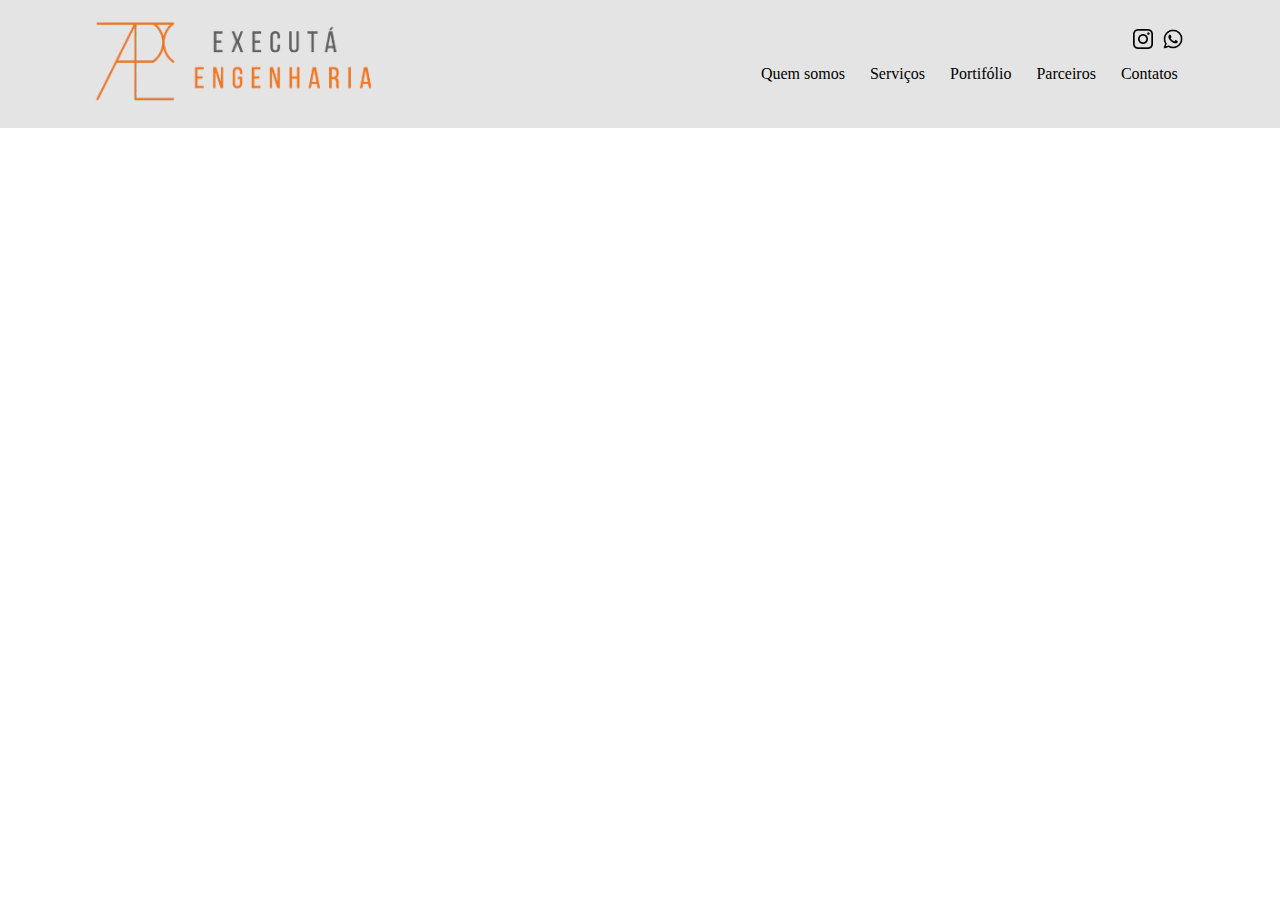
==== index.html @ 0437a00d "initial" ====
<html>

<head>
    <title>Executa engenharia</title>

    <link rel="stylesheet" href="./basiccss.css">
</head>

<body>

<header class="header">
    <div class="container">
        <nav class="navbar header">
            <div class="inside-container">
                <a class="logo">
                    <img class="logo-img" src="./assets/Logo.png">
                </a>
                <div class="etc-header">
                    <div class="links extra-links">
                        <div class="extra-links">
                            <a href="https://www.instagram.com/executa.obras/" target="_blank"><img class="link-ul" src="./assets/instagram.png"></a>
                            <a href="http://wa.me/message/7ZDRJ3I6722LC1" target="_blank"><img class="link-ul" src="./assets/whatsapp.png"></a>
                        </div>
                        <ul class="etc-ul">
                        <li class="nav-item">
                            <a class="nav-link">Quem somos</a>
                        </li>
                        <li class="nav-item">
                            <a class="nav-link">Serviços</a>
                        </li>
                        <li class="nav-item">
                            <a class="nav-link">Portifólio</a>
                        </li>
                        <li class="nav-item">
                            <a class="nav-link">Parceiros</a>
                        </li>
                        <li class="nav-item">
                            <a class="nav-link">Contatos</a>
                        </li>
                        </ul>
                        
                    </div>
                    
                </div>
            </div>
        </nav>
    </div>
</header>

</body>

</html>
---- basiccss.css ----
body{
    height: 100%;
    display: flex;
    flex-direction: column;
    margin: 0;
}

.header{
    background-color: #e4e4e4;
    width: 100%;
    display: block;
}

.container{
    --bs-gutter-x: 10.5vw;
    padding-right: calc(var(--bs-gutter-x) * .5);
    padding-left: calc(var(--bs-gutter-x) * .5);
    margin-right: auto;
    margin-left: auto;
}

.navbar header{
    position: sticky;
    top: 0;
    flex-wrap: nowrap;
    justify-content: flex-start;
}

.inside-container{
    display: flex;
    flex-wrap: inherit;
    align-items: center;
    justify-content: space-between;
}

.etc-header{
    width: auto;
}

.etc-ul{
    flex-direction: row;
    display: block;
    list-style-type: disc;
    margin-block-start: 1em;
    margin-block-end: 1em;
    margin-inline-start: 0px;
    margin-inline-end: 0px;
    
}

.links{
    flex-direction: column;
}

.extra-links{
    width:fit-content;
    display: flex;
    align-items: end;
    padding-right: 10px;
}

.link-ul{
    width: 20;
    height: 20;
    padding-right: 10px;
}

.nav-item{
    display: inline;
    float: left;
    vertical-align: middle;
}

.nav-link{
    padding-right: 25px;
}
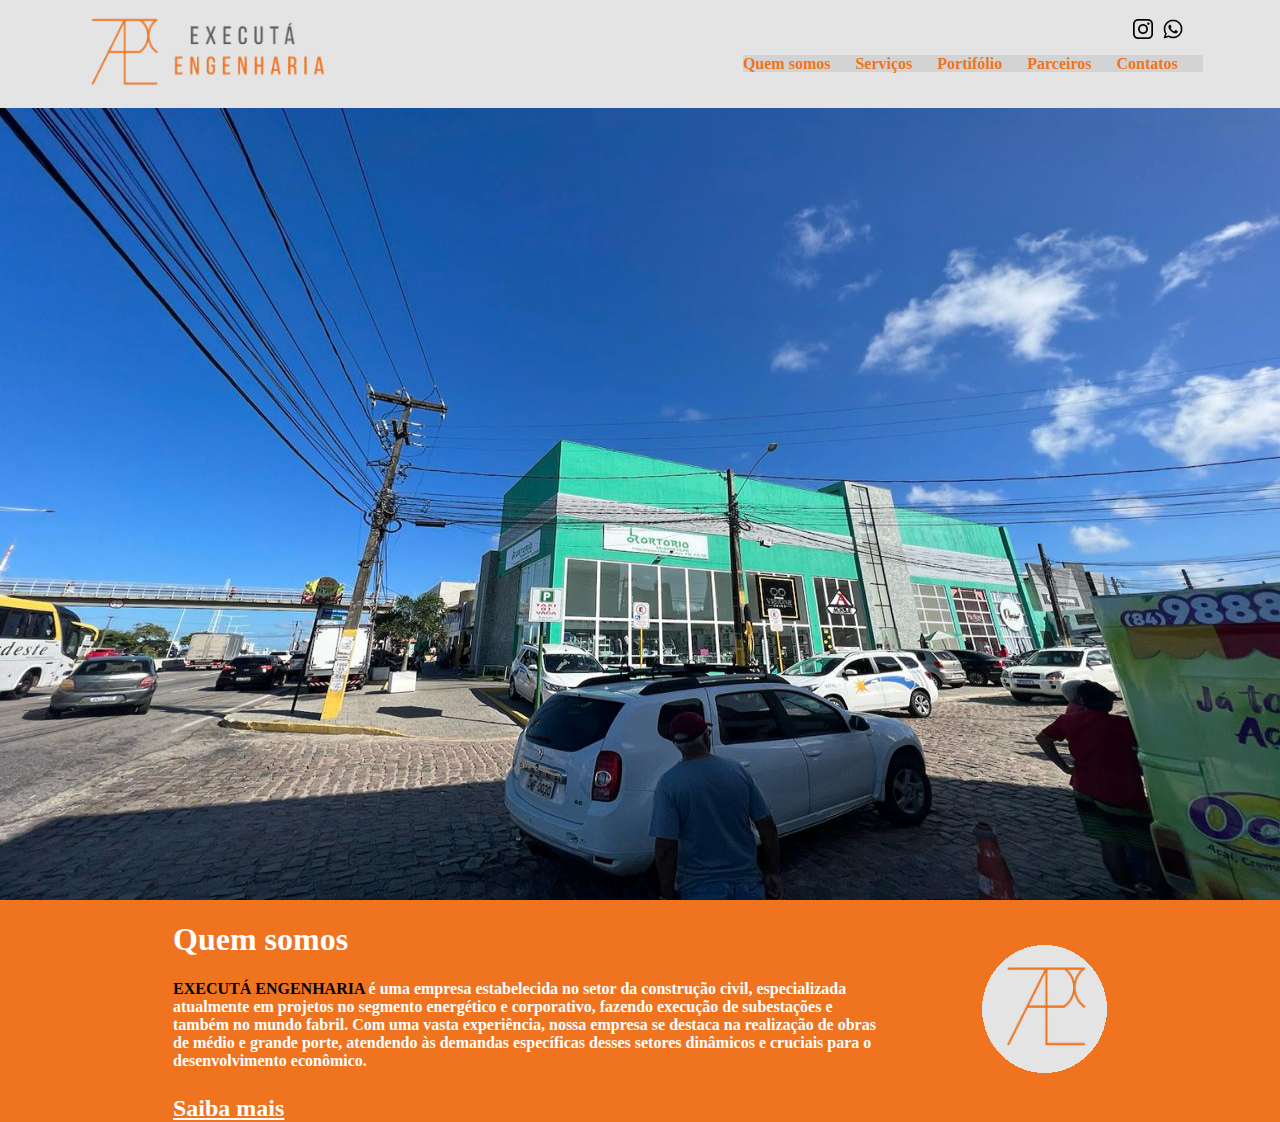
==== commit 5f68569d: "14/02" ====
--- a/index.html
+++ b/index.html
@@ -3,7 +3,8 @@
 <head>
     <title>Executa engenharia</title>
 
-    <link rel="stylesheet" href="./basiccss.css">
+    <link rel="stylesheet" href="./basic.css">
+    <link rel="stylesheet" href="./commom.css">
 </head>
 
 <body>
@@ -12,7 +13,7 @@
     <div class="container">
         <nav class="navbar header">
             <div class="inside-container">
-                <a class="logo">
+                <a class="logo" href="https://www.executa.eng.br">
                     <img class="logo-img" src="./assets/Logo.png">
                 </a>
                 <div class="etc-header">
@@ -47,6 +48,29 @@
     </div>
 </header>
 
+<div>
+    <img class="big-img" src="./assets/img2.jpg">
+</div>
+
+<div class="quem-somos">
+    <div class="quem-somos-txt">
+        <h1> Quem somos </h1>
+        <p class="quem-somos-paragraph"><a class="name">EXECUTÁ ENGENHARIA</a> é uma empresa estabelecida no 
+            setor da construção civil, especializada atualmente em projetos no segmento 
+            energético e corporativo, fazendo execução de subestações e também no mundo fabril. 
+            Com uma vasta experiência, nossa empresa se destaca na realização de obras de médio e grande 
+            porte, atendendo às demandas específicas desses setores dinâmicos e cruciais para o desenvolvimento 
+            econômico.</a>
+            <div>
+                <a class="about-us-btn" href="https://executa.eng.br/about-us">Saiba mais</a>
+            </div>
+    </div>
+    <div>
+        <img class="mini-logo" src="./assets/mini-logo.png">
+    </div>
+    
+</div>
+
 </body>
 
 </html>--- a/basic.css
+++ b/basic.css
@@ -0,0 +1,44 @@
+.big-img{
+    height: 88vh;
+    width: calc(100vw - (100vw - 100%));
+}
+
+h1{
+    color: white;
+}
+
+.quem-somos{
+    display: flex;
+    flex-direction: row;
+    padding-left: 10vw;
+    padding-right: 10vw;
+    background-color: #f07420;
+    height: fit-content;
+}
+
+.quem-somos-txt{
+    padding-right: 5vh;
+    padding-left: 5vh;
+}
+
+.quem-somos-paragraph{
+    font-size: 1rem;
+    font-weight: bold;
+    color: white;
+    padding-bottom: 1vh;
+}
+
+.mini-logo{
+    padding: 5vh;
+}
+
+.name{
+    color: black;
+}
+
+.about-us-btn{
+    font-size: 1.5rem;
+    font-weight: bold;
+    color: white;
+    
+}--- a/commom.css
+++ b/commom.css
@@ -0,0 +1,84 @@
+body{
+    height: 100%;
+    display: flex;
+    flex-direction: column;
+    margin: 0;
+}
+
+.header{
+    background-color: #e4e4e4;
+    width: 100%;
+    height: 12vh;
+    display: block;
+}
+
+.logo-img{
+    height: 12vh;
+}
+
+.container{
+    --bs-gutter-x: 10.5vw;
+    padding-right: calc(var(--bs-gutter-x) * .5);
+    padding-left: calc(var(--bs-gutter-x) * .5);
+    margin-right: auto;
+    margin-left: auto;
+}
+
+.navbar header{
+    position: sticky;
+    top: 0;
+    flex-wrap: nowrap;
+    justify-content: flex-start;
+}
+
+.inside-container{
+    display: flex;
+    flex-wrap: inherit;
+    align-items: center;
+    justify-content: space-between;
+}
+
+.etc-header{
+    width: auto;
+}
+
+.etc-ul{
+    flex-direction: row;
+    display: block;
+    list-style-type: disc;
+    margin-block-start: 1em;
+    margin-block-end: 1em;
+    margin-inline-start: 0px;
+    margin-inline-end: 0px;
+    
+}
+
+.links{
+    flex-direction: column;
+}
+
+.extra-links{
+    width:fit-content;
+    display: flex;
+    align-items: end;
+    padding-right: 10px;
+}
+
+.link-ul{
+    width: 20;
+    height: 20;
+    padding-right: 10px;
+}
+
+.nav-item{
+    display: inline;
+    float: left;
+    vertical-align: middle;
+}
+
+.nav-link{
+    padding-right: 25px;
+    color:#f07420;
+    font-weight: bold;
+    background-color: lightgray;
+}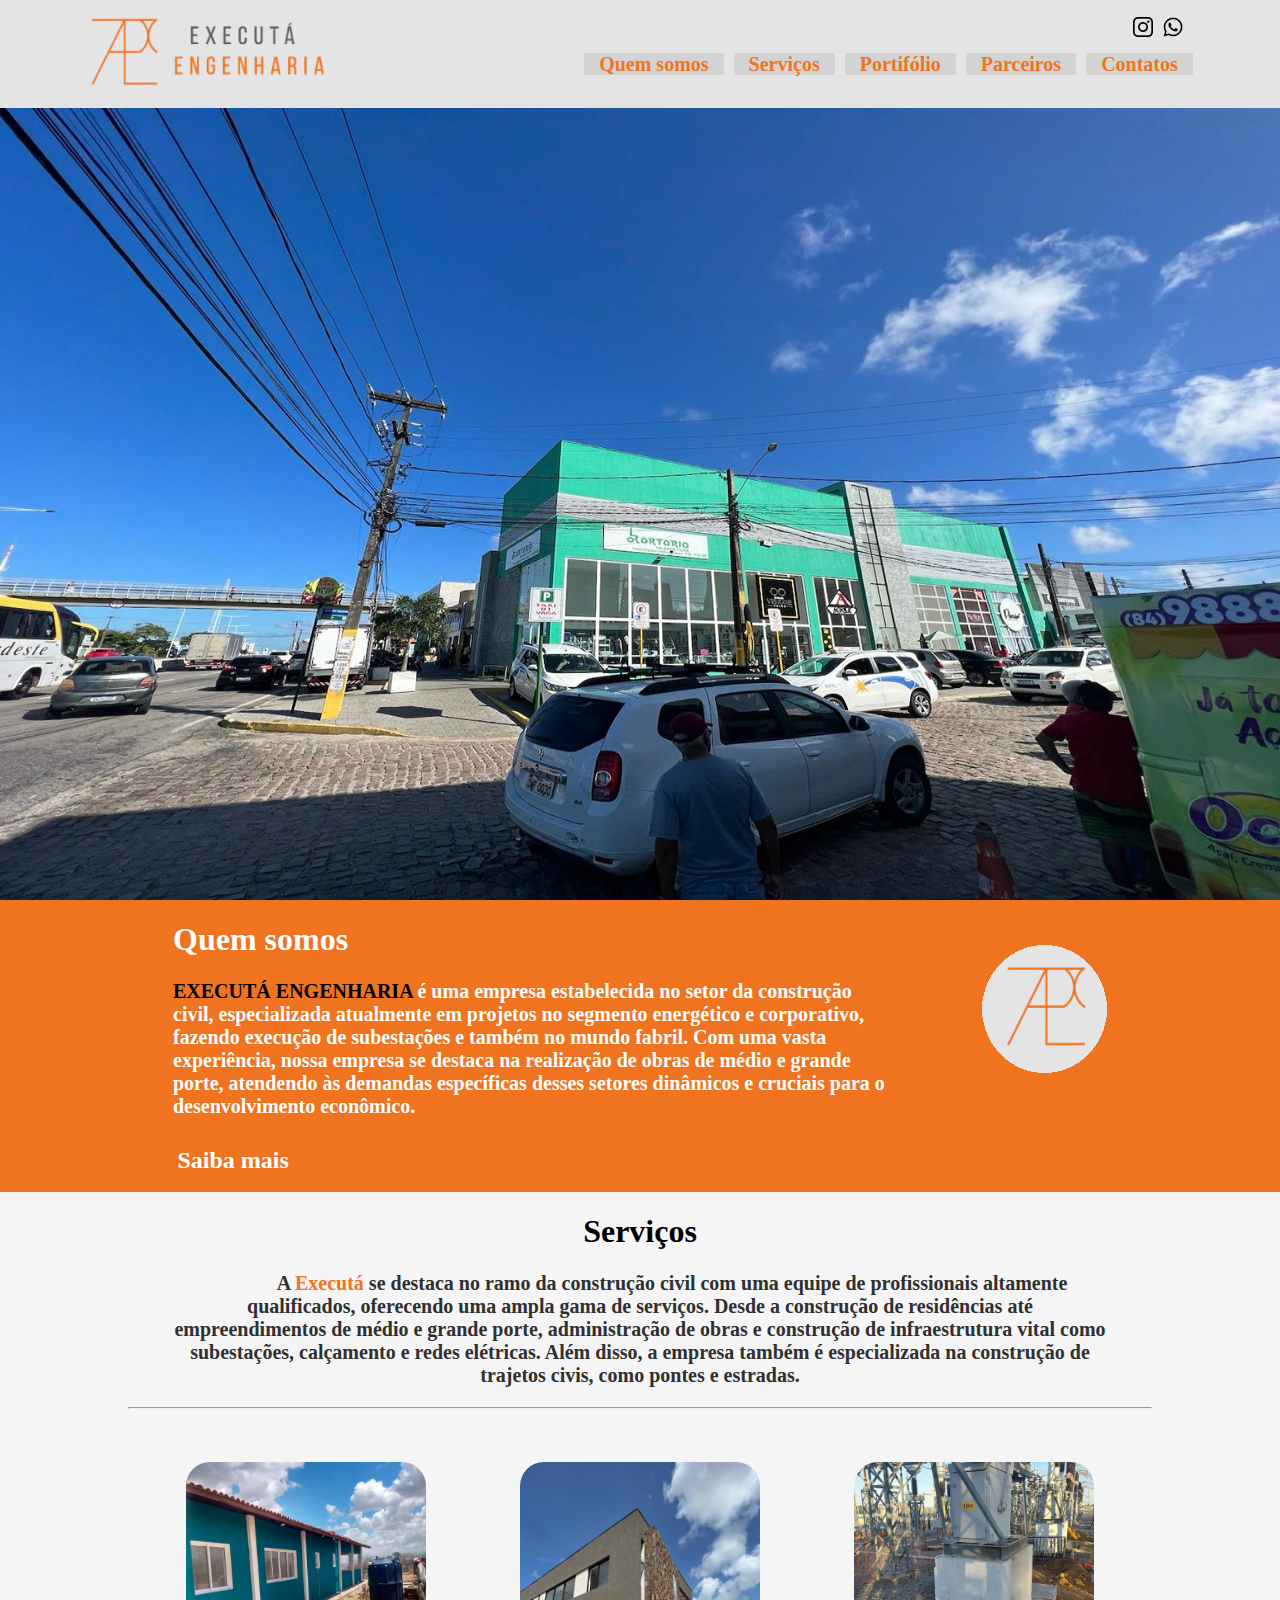
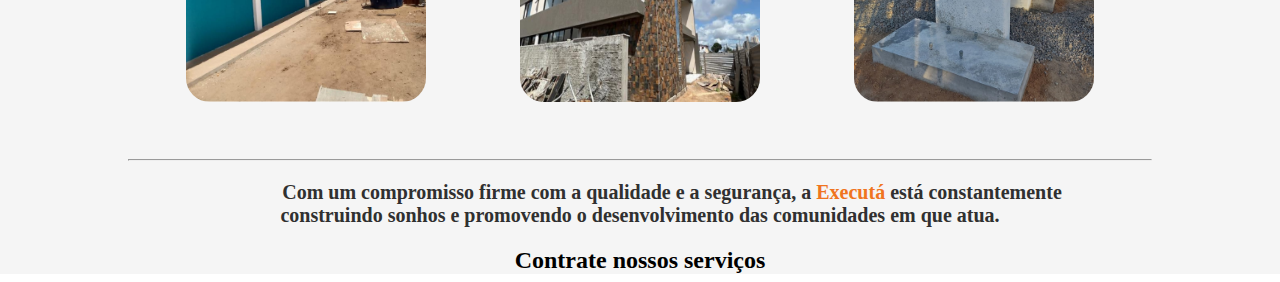
==== commit 981a5e9f: "14/02" ====
--- a/index.html
+++ b/index.html
@@ -1,7 +1,10 @@
 <html>
 
 <head>
-    <title>Executa engenharia</title>
+    <title>Executá Engenharia</title>
+
+    <link rel="icon" type="image/png" sizes="32x32" href="./assets/mini-logo.png">
+    <link rel="icon" type="image/png" sizes="16x16" href="./assets/mini-logo.png">
 
     <link rel="stylesheet" href="./basic.css">
     <link rel="stylesheet" href="./commom.css">
@@ -24,7 +27,7 @@
                         </div>
                         <ul class="etc-ul">
                         <li class="nav-item">
-                            <a class="nav-link">Quem somos</a>
+                            <a class="nav-link" href="https://executa.eng.br/about-us">Quem somos</a>
                         </li>
                         <li class="nav-item">
                             <a class="nav-link">Serviços</a>
@@ -55,7 +58,7 @@
 <div class="quem-somos">
     <div class="quem-somos-txt">
         <h1> Quem somos </h1>
-        <p class="quem-somos-paragraph"><a class="name">EXECUTÁ ENGENHARIA</a> é uma empresa estabelecida no 
+        <p class="quem-somos-paragraph"><a class="black bold">EXECUTÁ ENGENHARIA</a> é uma empresa estabelecida no 
             setor da construção civil, especializada atualmente em projetos no segmento 
             energético e corporativo, fazendo execução de subestações e também no mundo fabril. 
             Com uma vasta experiência, nossa empresa se destaca na realização de obras de médio e grande 
@@ -71,6 +74,58 @@
     
 </div>
 
+<div class="services bold black">
+    <div>
+        <h1 class="services-txt bold black" ALIGN="CENTER"> Serviços</h1>
+        <p class="services-txt services-paragraph bold gray" style="text-indent: 5vw;" ALIGN="CENTER">A <a class="orange">Executá</a> se destaca 
+            no ramo da construção civil com uma equipe de profissionais altamente qualificados,
+            oferecendo uma ampla gama de serviços. Desde a construção 
+            de residências até empreendimentos de médio e grande porte, 
+            administração de obras e construção de infraestrutura vital 
+            como subestações, calçamento e redes elétricas. Além disso, 
+            a empresa também é especializada na construção de trajetos 
+            civis, como pontes e estradas.</p>
+<hr>
+        <div ALIGN="CENTER">
+            <img class="services-img" style="border-radius: 10%;" src="./assets/quilombola boa vista pb.png" >
+            <img class="services-img" src="./assets/reforma residencial.png" >
+            <img class="services-img" src="./assets/subestacao juazeiro ba.png" >
+        </div>
+
+        <hr>
+            
+            <p class="services-txt services-paragraph bold gray" style="text-indent: 5vw;" ALIGN="CENTER">Com um compromisso firme com 
+            a qualidade e a segurança, a <a class="orange">Executá</a> está constantemente 
+            construindo sonhos e promovendo o desenvolvimento das comunidades 
+            em que atua.</p>
+<!--        <ul class="services-txt services-paragraph bold gray" style="list-style-type: none;">
+            <li>- Contruções de casas e empreendimentos de médio e grande porte.</li>
+            <li>- Administração de obras.</li>
+            <li>- Contrução de Subestações.</li>
+            <li>- Calçamento.</li>
+            <li>- Infraestrutura de água, esgoto e elétrica.</li>
+            <li>- Trajetos civis.</li>
+        </ul> -->
+    </div>
+    <div ALIGN="CENTER" >
+        <a class="services-btn bold black" href="http://wa.me/message/7ZDRJ3I6722LC1">Contrate nossos serviços</a>
+    </div>
+</div>
+
+<footer class="footer">
+    <nav>
+        <div>
+
+        </div>
+        <div>
+
+        </div>
+        <div>
+            
+        </div>
+    </nav>
+</footer>
+
 </body>
 
 </html>--- a/basic.css
+++ b/basic.css
@@ -12,6 +12,7 @@
     flex-direction: row;
     padding-left: 10vw;
     padding-right: 10vw;
+    padding-bottom: 2vh;
     background-color: #f07420;
     height: fit-content;
 }
@@ -22,7 +23,7 @@
 }
 
 .quem-somos-paragraph{
-    font-size: 1rem;
+    font-size: 1.25rem;
     font-weight: bold;
     color: white;
     padding-bottom: 1vh;
@@ -32,13 +33,56 @@
     padding: 5vh;
 }
 
-.name{
+.about-us-btn{
+    text-decoration: none;
+    padding: 1vh;
+    padding-left: .5vh;
+    font-size: 1.5rem;
+    font-weight: bold;
+    color: white;
+}
+
+.about-us-btn:hover{
+    background-color: black;
+    font-weight:lighter;
+    color: #f07420;
+}
+
+.services{
+    padding-left: 10vw;
+    padding-right: 10vw;
+    height: fit-content;
+    background-color: whitesmoke;
+}
+
+.services-txt{
+    padding-left: 5vh;
+    padding-right: 5vh;
+}
+
+.services-paragraph{
+    font-size: 1.25rem;
+}
+
+.services-img{
+    width: 240px;
+    height: 240px;
+    border-radius: 10%;
+    margin: 5vh;
+}
+
+.services-btn{
+    font-size: 1.5rem; 
+    padding: 1vh;
+    text-decoration: none;
     color: black;
 }
 
-.about-us-btn{
-    font-size: 1.5rem;
-    font-weight: bold;
-    color: white;
-    
+.services-btn:hover{
+    background-color: black;
+    color: whitesmoke;
+}
+
+footer{
+    background-color: black;
 }--- a/commom.css
+++ b/commom.css
@@ -77,8 +77,28 @@
 }
 
 .nav-link{
-    padding-right: 25px;
+    padding-right: 15px;
+    padding-left: 15px;
+    margin-right: 10px;
     color:#f07420;
+    font-size: 1.25rem;
     font-weight: bold;
     background-color: lightgray;
+    text-decoration: none;
+}
+
+.black{
+    color: black;
+}
+
+.gray{
+    color: #303030;
+}
+
+.bold{
+    font-weight: bold;
+}
+
+.orange{
+    color:#f07420;
 }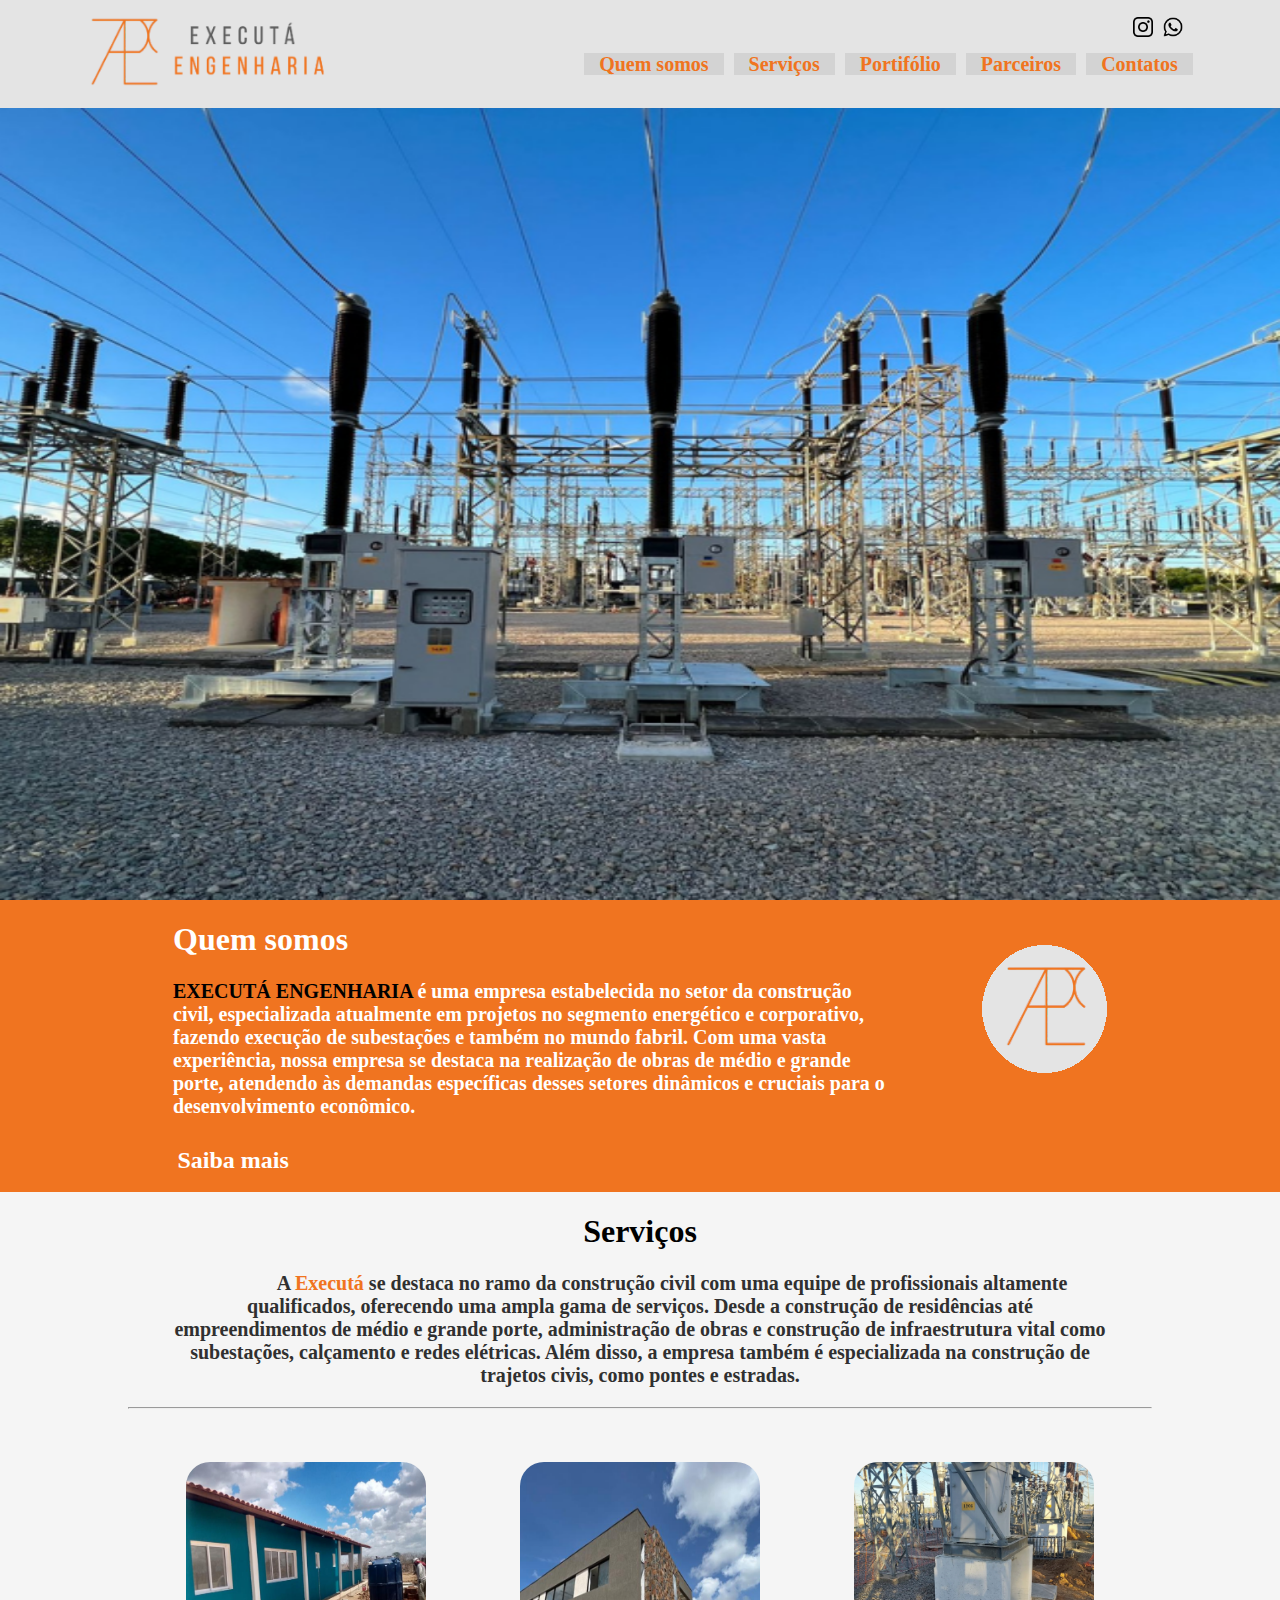
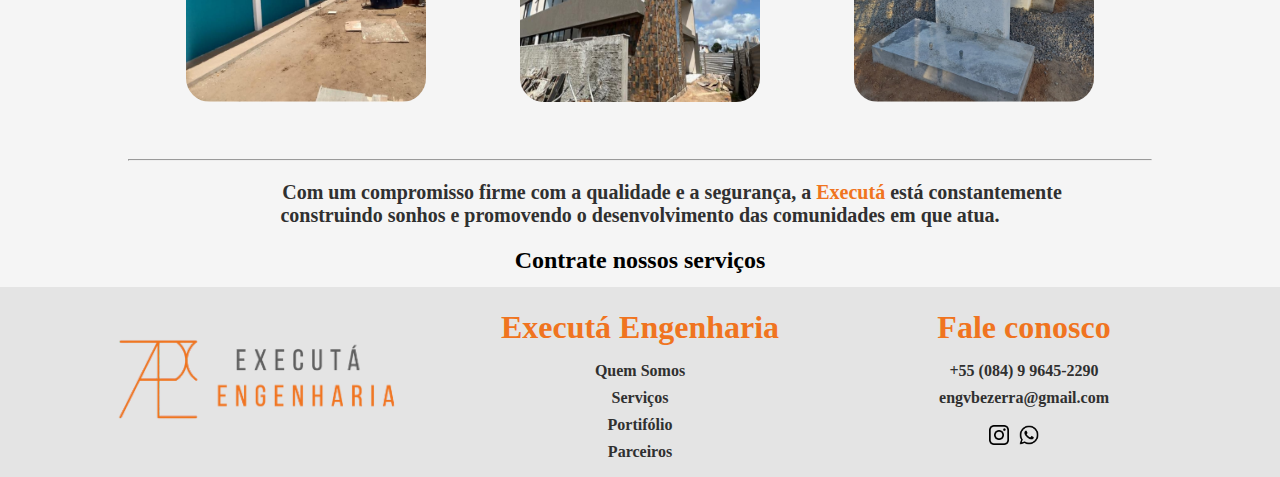
==== commit 55b84005: "15/02" ====
--- a/index.html
+++ b/index.html
@@ -12,7 +12,7 @@
 
 <body>
 
-<header class="header">
+<header class="header" id="top">
     <div class="container">
         <nav class="navbar header">
             <div class="inside-container">
@@ -52,7 +52,7 @@
 </header>
 
 <div>
-    <img class="big-img" src="./assets/img2.jpg">
+    <img class="big-img" src="./assets/Natal subestacao.png">
 </div>
 
 <div class="quem-somos">
@@ -107,23 +107,41 @@
             <li>- Trajetos civis.</li>
         </ul> -->
     </div>
-    <div ALIGN="CENTER" >
-        <a class="services-btn bold black" href="http://wa.me/message/7ZDRJ3I6722LC1">Contrate nossos serviços</a>
+    <div ALIGN="CENTER" style="margin-bottom: 1.5vh;" >
+        <a class="services-btn bold black"  href="http://wa.me/message/7ZDRJ3I6722LC1">Contrate nossos serviços</a>
     </div>
 </div>
 
 <footer class="footer">
-    <nav>
-        <div>
-
-        </div>
-        <div>
-
-        </div>
-        <div>
-            
-        </div>
-    </nav>
+    <div ALIGN="CENTER">
+        <nav class="footer-navigator">
+            <div class="footer-extra" style="align-self: center;">
+                <img src="./assets/Logo.png">
+            </div>
+            <div class="footer-extra" style="display: flex; flex-direction: column;">
+                <a class="bold" style="text-decoration: none;" href="#top"><h1 class="footer-name-extra orange">Executá Engenharia</h1></a>
+                <div>
+                    <ul>
+                        <li style="margin-bottom: 1vh;"><a class="gray bold" >Quem Somos</a></li>
+                        <li style="margin-bottom: 1vh;"><a class="gray bold">Serviços</a></li>
+                        <li style="margin-bottom: 1vh;"><a class="gray bold">Portifólio</a></li>
+                        <li style="margin-bottom: 1vh;"><a class="gray bold">Parceiros</a></li>
+                    </ul>
+                </div>
+            </div>
+            <div class="footer-extra">
+                <h1 class="footer-name-extra orange">Fale conosco</h1>
+                <ul>
+                    <li style="margin-bottom: 1vh;"><a class="gray bold">+55 (084) 9 9645-2290</a></li>
+                    <li style="margin-bottom: 1vh;"><a class="gray bold">engvbezerra@gmail.com</a></li>
+                    <li style="margin-top: 2vh;"><div class="extra-links">
+                        <a href="https://www.instagram.com/executa.obras/" target="_blank"><img class="link-ul" src="./assets/instagram.png"></a>
+                        <a href="http://wa.me/message/7ZDRJ3I6722LC1" target="_blank"><img class="link-ul" src="./assets/whatsapp.png"></a>
+                    </div></li>
+                </ul>
+            </div>
+        </nav>
+    </div>    
 </footer>
 
 </body>
--- a/basic.css
+++ b/basic.css
@@ -83,6 +83,36 @@
     color: whitesmoke;
 }
 
+.footer-navigator{
+    width: auto;
+    display: flex;
+    flex-direction: row;
+    justify-items: stretch;
+    justify-content: space-evenly;
+    align-content: space-between;
+}
+
 footer{
-    background-color: black;
+    display: flex;
+    background-color: #e4e4e4;
+    justify-content: center;
+    align-items: center;
+}
+
+.footer-extra{
+    width: 30vw;
+}
+
+.footer-extra-2{
+    font-size: 1vw;
+}
+
+ul{
+    list-style: none;
+    padding: 0;
+}
+
+.footer-name-extra{
+    padding-bottom: 0;
+    margin-bottom: 0;
 }--- a/commom.css
+++ b/commom.css
@@ -101,4 +101,38 @@
 
 .orange{
     color:#f07420;
-}+}
+
+footer{
+    display: flex;
+    background-color: #e4e4e4;
+    justify-content: center;
+    align-items: center;
+}
+
+.footer-navigator{
+    width: auto;
+    display: flex;
+    flex-direction: row;
+    justify-items: stretch;
+    justify-content: space-evenly;
+    align-content: space-between;
+}
+
+.footer-extra{
+    width: 30vw;
+}
+
+.footer-extra-2{
+    font-size: 1vw;
+}
+
+ul{
+    list-style: none;
+    padding: 0;
+}
+
+.footer-name-extra{
+    padding-bottom: 0;
+    margin-bottom: 0;
+}
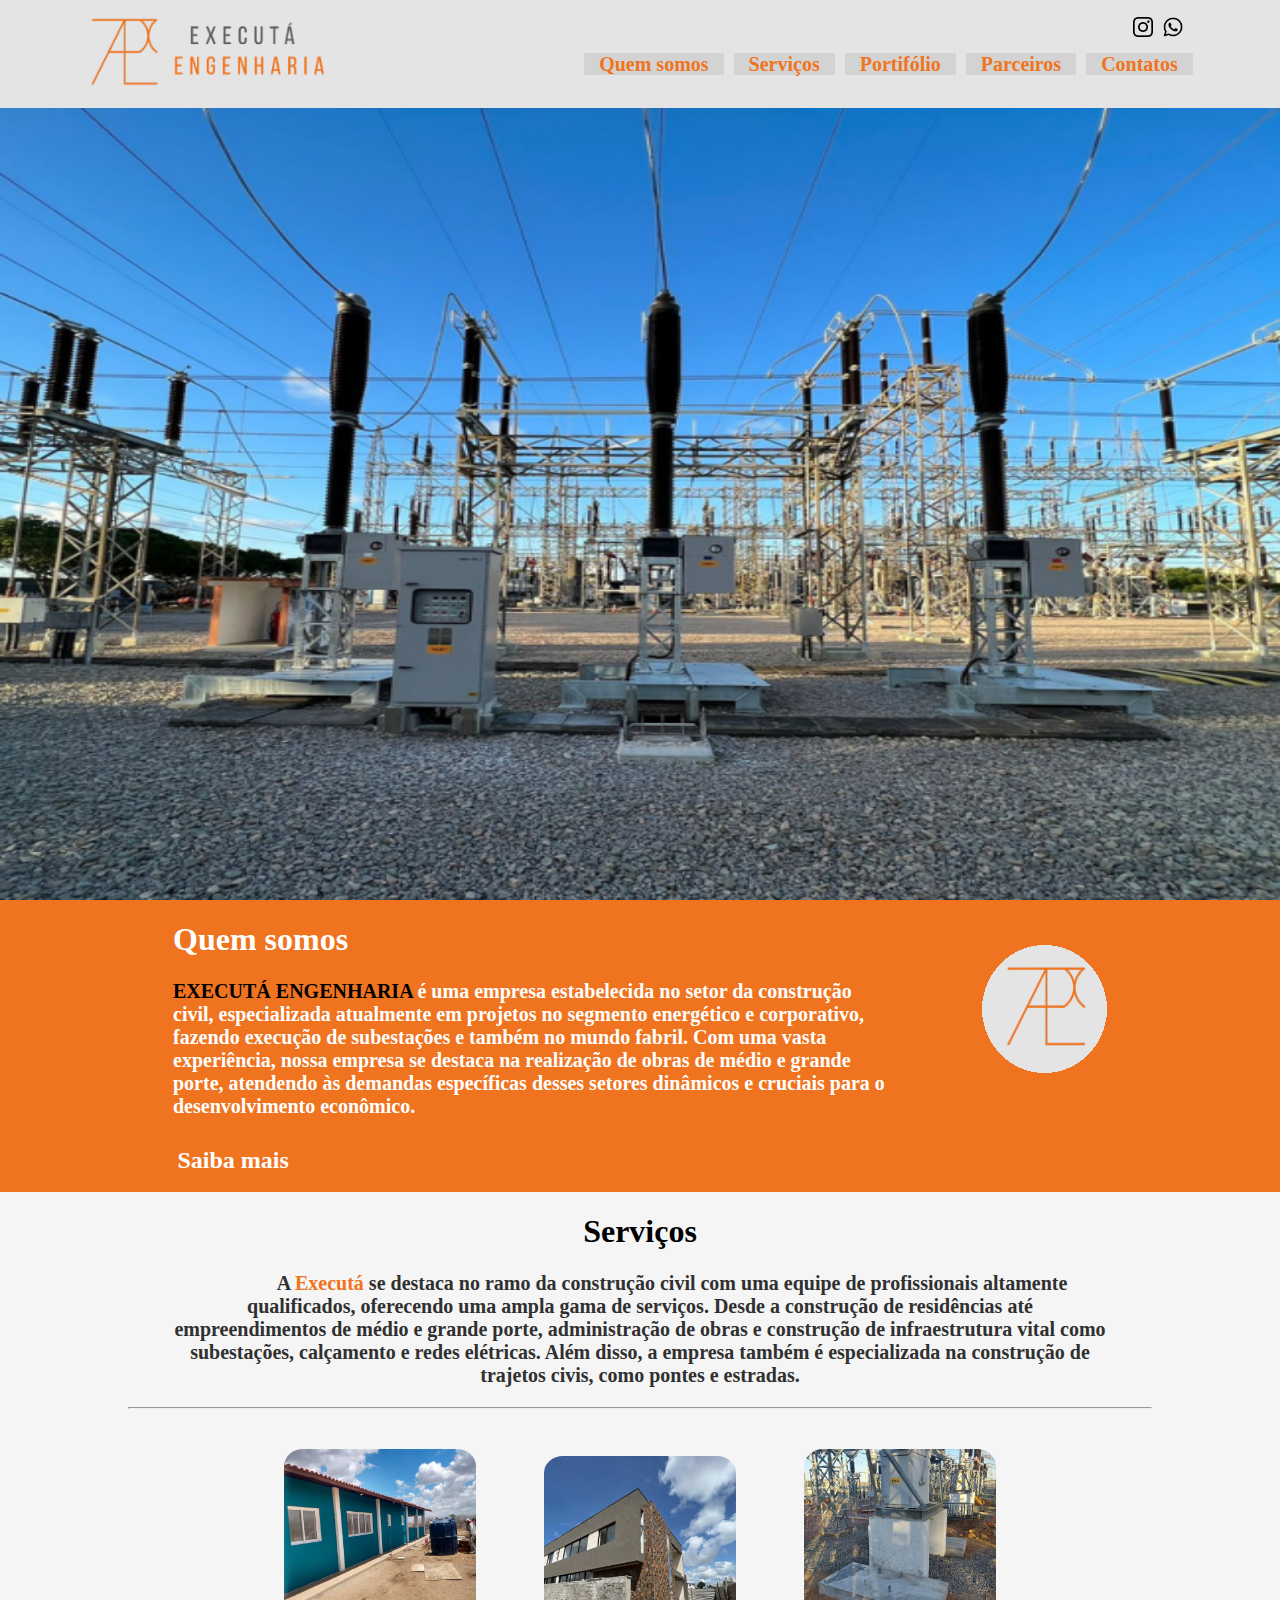
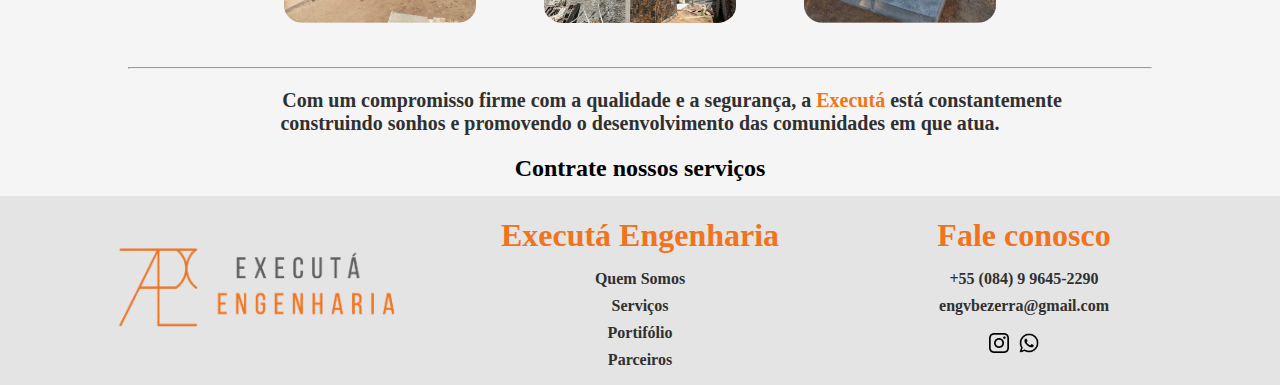
==== commit dd493a4a: "15/02" ====
--- a/index.html
+++ b/index.html
@@ -86,8 +86,8 @@
             a empresa também é especializada na construção de trajetos 
             civis, como pontes e estradas.</p>
 <hr>
-        <div ALIGN="CENTER">
-            <img class="services-img" style="border-radius: 10%;" src="./assets/quilombola boa vista pb.png" >
+        <div style="max-height: fit-content;" ALIGN="CENTER">
+            <img class="services-img" width="240" height="240" style="border-radius: 10%;" src="./assets/quilombola boa vista pb.png" >
             <img class="services-img" src="./assets/reforma residencial.png" >
             <img class="services-img" src="./assets/subestacao juazeiro ba.png" >
         </div>
@@ -98,14 +98,6 @@
             a qualidade e a segurança, a <a class="orange">Executá</a> está constantemente 
             construindo sonhos e promovendo o desenvolvimento das comunidades 
             em que atua.</p>
-<!--        <ul class="services-txt services-paragraph bold gray" style="list-style-type: none;">
-            <li>- Contruções de casas e empreendimentos de médio e grande porte.</li>
-            <li>- Administração de obras.</li>
-            <li>- Contrução de Subestações.</li>
-            <li>- Calçamento.</li>
-            <li>- Infraestrutura de água, esgoto e elétrica.</li>
-            <li>- Trajetos civis.</li>
-        </ul> -->
     </div>
     <div ALIGN="CENTER" style="margin-bottom: 1.5vh;" >
         <a class="services-btn bold black"  href="http://wa.me/message/7ZDRJ3I6722LC1">Contrate nossos serviços</a>
--- a/basic.css
+++ b/basic.css
@@ -65,10 +65,11 @@
 }
 
 .services-img{
-    width: 240px;
-    height: 240px;
+    width: 100%;
+    max-width: 15vw;
+    height: auto;
     border-radius: 10%;
-    margin: 5vh;
+    margin: 2.5vw;
 }
 
 .services-btn{
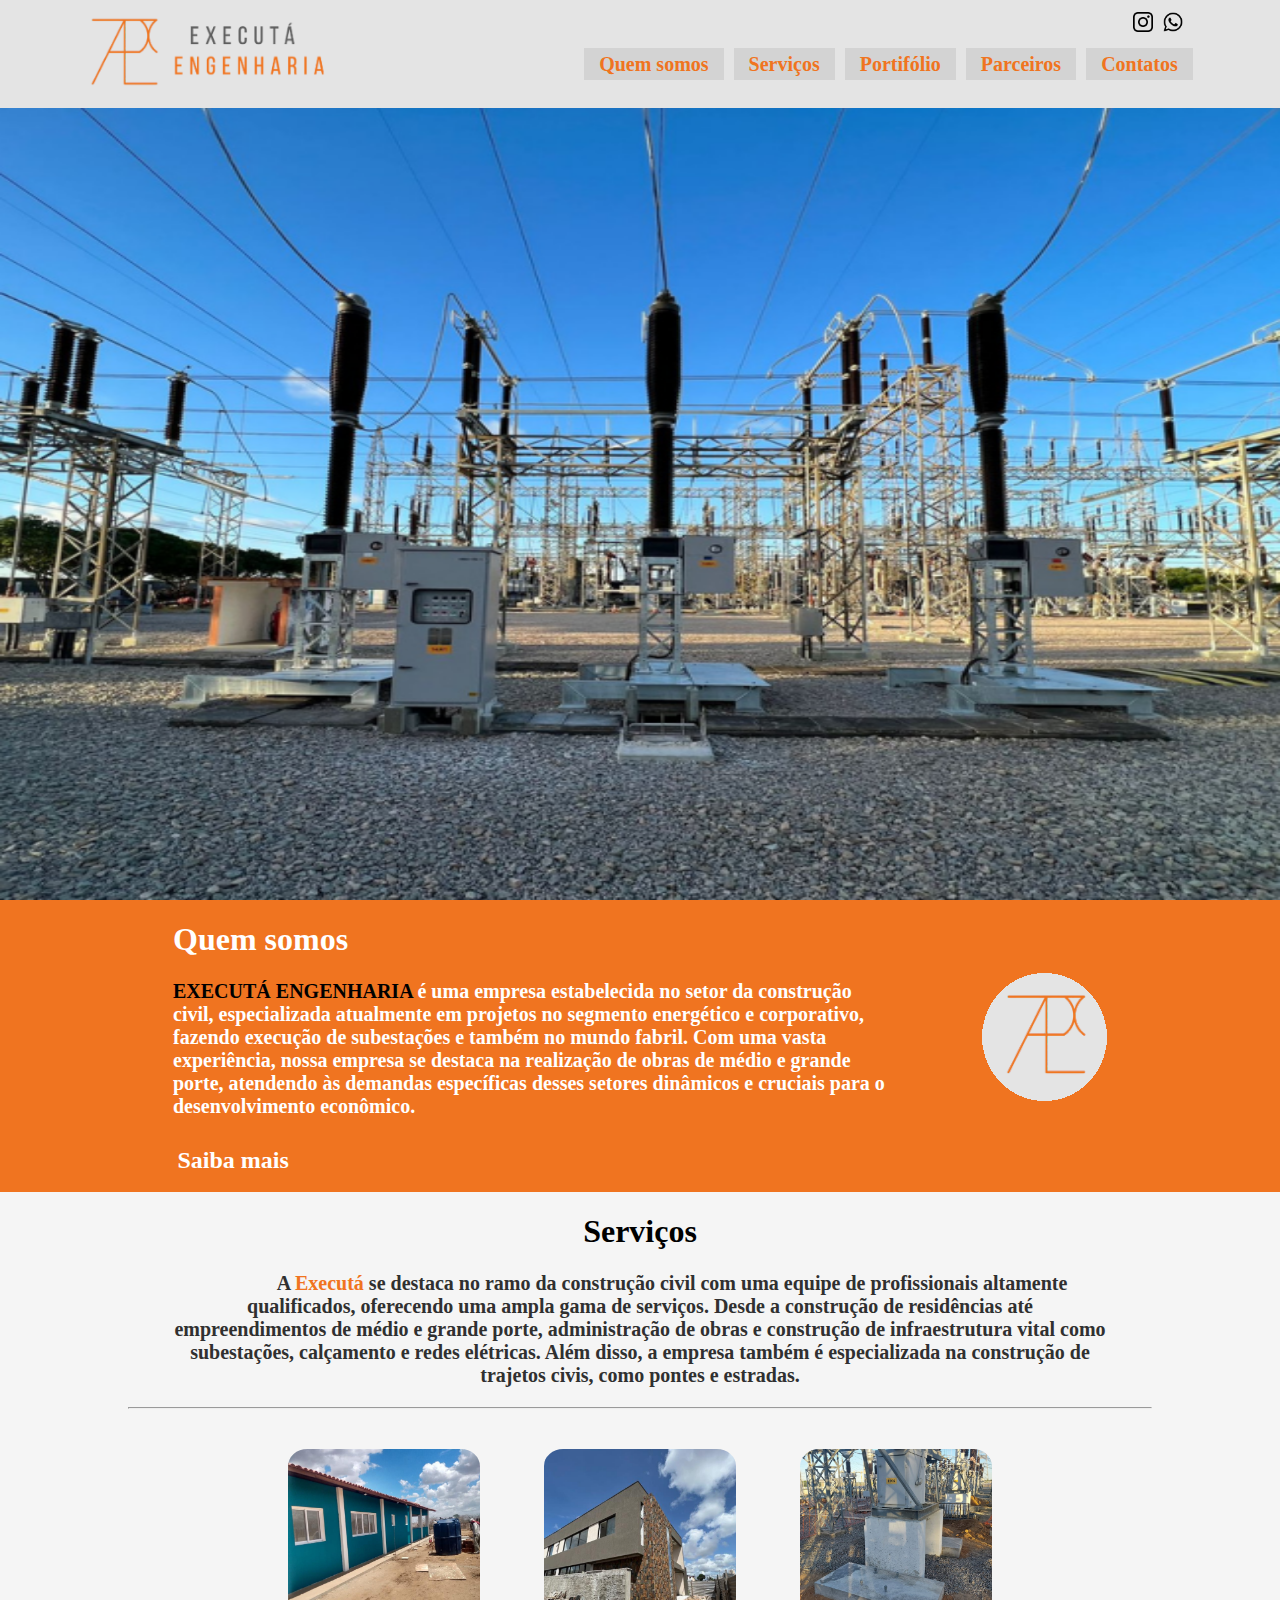
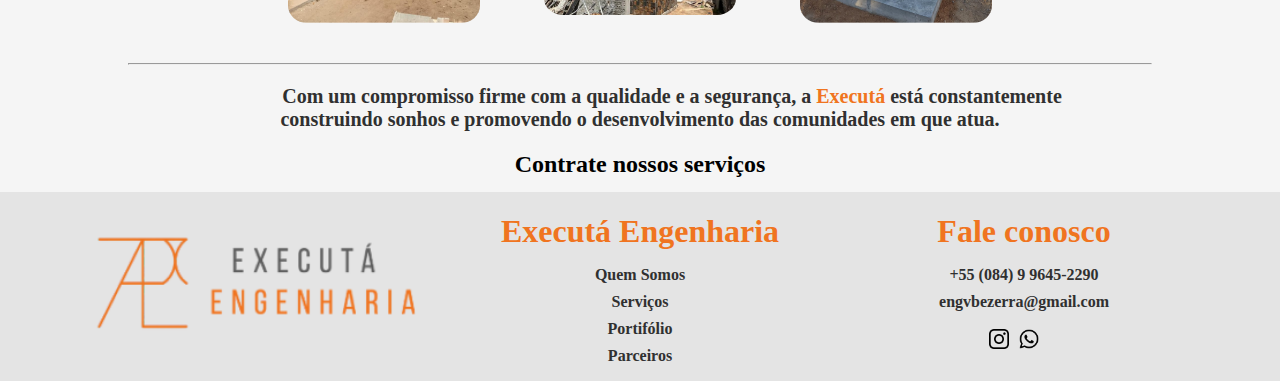
==== commit 979480dd: "att 22/02" ====
--- a/index.html
+++ b/index.html
@@ -12,129 +12,166 @@
 
 <body>
 
-<header class="header" id="top">
-    <div class="container">
-        <nav class="navbar header">
-            <div class="inside-container">
-                <a class="logo" href="https://www.executa.eng.br">
-                    <img class="logo-img" src="./assets/Logo.png">
-                </a>
-                <div class="etc-header">
-                    <div class="links extra-links">
-                        <div class="extra-links">
-                            <a href="https://www.instagram.com/executa.obras/" target="_blank"><img class="link-ul" src="./assets/instagram.png"></a>
-                            <a href="http://wa.me/message/7ZDRJ3I6722LC1" target="_blank"><img class="link-ul" src="./assets/whatsapp.png"></a>
+    <header class="header" id="top">
+        <div class="container">
+            <nav class="navbar header">
+                <div class="inside-container">
+                    <a class="logo" href="https://www.executa.eng.br">
+                        <img class="logo-img" src="./assets/Logo.png">
+                    </a>
+                    <div class="etc-header">
+                        <div class="links extra-links">
+                            <div class="extra-links">
+                                <a href="https://www.instagram.com/executa.obras/" target="_blank"><img class="link-ul"
+                                        src="./assets/instagram.png"></a>
+                                <a href="http://wa.me/message/7ZDRJ3I6722LC1" target="_blank"><img class="link-ul"
+                                        src="./assets/whatsapp.png"></a>
+                            </div>
+                            <ul class="etc-ul">
+                                <li class="nav-item">
+                                    <a href="https://executa.eng.br/about-us" class="nav-link">Quem somos</a>
+                                </li>
+                                <li class="nav-item">
+                                    <a class="nav-link">Serviços</a>
+                                </li>
+                                <li class="nav-item">
+                                    <a href="https://executa.eng.br/portfolio" class="nav-link">Portifólio</a>
+                                </li>
+                                <li class="nav-item">
+                                    <a class="nav-link">Parceiros</a>
+                                </li>
+                                <li class="nav-item">
+                                    <a class="nav-link">Contatos</a>
+                                </li>
+                            </ul>
                         </div>
-                        <ul class="etc-ul">
-                        <li class="nav-item">
-                            <a class="nav-link" href="https://executa.eng.br/about-us">Quem somos</a>
-                        </li>
-                        <li class="nav-item">
-                            <a class="nav-link">Serviços</a>
-                        </li>
-                        <li class="nav-item">
-                            <a class="nav-link">Portifólio</a>
-                        </li>
-                        <li class="nav-item">
-                            <a class="nav-link">Parceiros</a>
-                        </li>
-                        <li class="nav-item">
-                            <a class="nav-link">Contatos</a>
-                        </li>
-                        </ul>
-                        
+
                     </div>
-                    
                 </div>
-            </div>
-        </nav>
+            </nav>
+        </div>
+    </header>
+
+    <div>
+        <img class="big-img" src="./assets/Natal subestacao.png">
     </div>
-</header>
 
-<div>
-    <img class="big-img" src="./assets/Natal subestacao.png">
-</div>
-
-<div class="quem-somos">
-    <div class="quem-somos-txt">
-        <h1> Quem somos </h1>
-        <p class="quem-somos-paragraph"><a class="black bold">EXECUTÁ ENGENHARIA</a> é uma empresa estabelecida no 
-            setor da construção civil, especializada atualmente em projetos no segmento 
-            energético e corporativo, fazendo execução de subestações e também no mundo fabril. 
-            Com uma vasta experiência, nossa empresa se destaca na realização de obras de médio e grande 
-            porte, atendendo às demandas específicas desses setores dinâmicos e cruciais para o desenvolvimento 
-            econômico.</a>
+    <div class="quem-somos">
+        <div class="quem-somos-txt">
+            <h1> Quem somos </h1>
+            <p class="quem-somos-paragraph"><a class="black bold">EXECUTÁ ENGENHARIA</a> é uma empresa estabelecida no
+                setor da construção civil, especializada atualmente em projetos no segmento
+                energético e corporativo, fazendo execução de subestações e também no mundo fabril.
+                Com uma vasta experiência, nossa empresa se destaca na realização de obras de médio e grande
+                porte, atendendo às demandas específicas desses setores dinâmicos e cruciais para o desenvolvimento
+                econômico.</a>
             <div>
                 <a class="about-us-btn" href="https://executa.eng.br/about-us">Saiba mais</a>
             </div>
-    </div>
-    <div>
-        <img class="mini-logo" src="./assets/mini-logo.png">
-    </div>
-    
-</div>
-
-<div class="services bold black">
-    <div>
-        <h1 class="services-txt bold black" ALIGN="CENTER"> Serviços</h1>
-        <p class="services-txt services-paragraph bold gray" style="text-indent: 5vw;" ALIGN="CENTER">A <a class="orange">Executá</a> se destaca 
-            no ramo da construção civil com uma equipe de profissionais altamente qualificados,
-            oferecendo uma ampla gama de serviços. Desde a construção 
-            de residências até empreendimentos de médio e grande porte, 
-            administração de obras e construção de infraestrutura vital 
-            como subestações, calçamento e redes elétricas. Além disso, 
-            a empresa também é especializada na construção de trajetos 
-            civis, como pontes e estradas.</p>
-<hr>
-        <div style="max-height: fit-content;" ALIGN="CENTER">
-            <img class="services-img" width="240" height="240" style="border-radius: 10%;" src="./assets/quilombola boa vista pb.png" >
-            <img class="services-img" src="./assets/reforma residencial.png" >
-            <img class="services-img" src="./assets/subestacao juazeiro ba.png" >
+        </div>
+        <div class="mini-logo-div">
+            <img class="mini-logo" src="./assets/mini-logo.png">
         </div>
 
-        <hr>
-            
-            <p class="services-txt services-paragraph bold gray" style="text-indent: 5vw;" ALIGN="CENTER">Com um compromisso firme com 
-            a qualidade e a segurança, a <a class="orange">Executá</a> está constantemente 
-            construindo sonhos e promovendo o desenvolvimento das comunidades 
-            em que atua.</p>
     </div>
-    <div ALIGN="CENTER" style="margin-bottom: 1.5vh;" >
-        <a class="services-btn bold black"  href="http://wa.me/message/7ZDRJ3I6722LC1">Contrate nossos serviços</a>
+
+    <div class="services bold black">
+        <div>
+            <h1 class="services-txt bold black" ALIGN="CENTER"> Serviços</h1>
+            <p class="services-txt services-paragraph bold gray" style="text-indent: 5vw;" ALIGN="CENTER">A <a
+                    class="orange">Executá</a> se destaca
+                no ramo da construção civil com uma equipe de profissionais altamente qualificados,
+                oferecendo uma ampla gama de serviços. Desde a construção
+                de residências até empreendimentos de médio e grande porte,
+                administração de obras e construção de infraestrutura vital
+                como subestações, calçamento e redes elétricas. Além disso,
+                a empresa também é especializada na construção de trajetos
+                civis, como pontes e estradas.</p>
+            <hr>
+            <div style="max-height: fit-content; display: flex; flex-direction: row; justify-content: center;" ALIGN="CENTER">
+                <div class="services-img" style="position: relative; margin: 2.5vw;">
+                    <div class="serviceImage">
+                        <img class="services-img" width="240" height="240" style="border-radius: 10%;"
+                            src="./assets/quilombola boa vista pb.png">
+                    </div>
+                    <div class="ImageDescription">
+                        <p>Boa Vista/PB</p><a class="services-btn orange" href="https://executa.eng.br/portfolio#neoenergia">Saiba mais</a>
+                    </div>
+                </div>
+
+                <div class="services-img" style="position: relative; margin: 2.5vw;">
+                    <div class="serviceImage"><img class="services-img" src="./assets/reforma residencial.png"></div>
+                    <div class="ImageDescription">
+                        <p>Natal/RN</p><a class="services-btn orange" href="https://executa.eng.br/portfolio#reforma_residencial">Saiba mais</a>
+                    </div>
+                </div>
+
+                <div class="services-img" style="position: relative; margin: 2.5vw;">
+                    <div class="serviceImage"><img class="services-img" src="./assets/subestacao juazeiro ba.png"></div>
+                    <div class="ImageDescription">
+                        <p>Juazeiro/BA</p><a class="services-btn orange" href="https://executa.eng.br/portfolio#subestacao_juazeiro">Saiba mais</a>
+                    </div>
+                </div>
+
+
+
+
+            </div>
+
+            <hr>
+
+            <p class="services-txt services-paragraph bold gray" style="text-indent: 5vw;" ALIGN="CENTER">Com um
+                compromisso firme com
+                a qualidade e a segurança, a <a class="orange">Executá</a> está constantemente
+                construindo sonhos e promovendo o desenvolvimento das comunidades
+                em que atua.</p>
+        </div>
+        <div ALIGN="CENTER" style="margin-bottom: 1.5vh;">
+            <a class="services-btn bold black" href="http://wa.me/message/7ZDRJ3I6722LC1">Contrate nossos serviços</a>
+        </div>
     </div>
-</div>
 
-<footer class="footer">
-    <div ALIGN="CENTER">
-        <nav class="footer-navigator">
-            <div class="footer-extra" style="align-self: center;">
-                <img src="./assets/Logo.png">
-            </div>
-            <div class="footer-extra" style="display: flex; flex-direction: column;">
-                <a class="bold" style="text-decoration: none;" href="#top"><h1 class="footer-name-extra orange">Executá Engenharia</h1></a>
-                <div>
+    <footer class="footer">
+        <div ALIGN="CENTER">
+            <nav class="footer-navigator">
+                <div class="footer-extra" style="align-self: center;">
+                    <img class="footer-img" src="./assets/Logo.png">
+                </div>
+                <div class="footer-extra" style="display: flex; flex-direction: column;">
+                    <a class="bold" style="text-decoration: none;" href="#top">
+                        <h1 class="footer-name-extra orange">Executá Engenharia</h1>
+                    </a>
+                    <div>
+                        <ul>
+                            <li style="margin-bottom: 1vh;"><a href="https://executa.eng.br/about-us" class="gray bold"
+                                    style="text-decoration: none;">Quem Somos</a></li>
+                            <li style="margin-bottom: 1vh;"><a class="gray bold"
+                                    style="text-decoration: none;">Serviços</a></li>
+                            <li style="margin-bottom: 1vh;"><a href="https://executa.eng.br/portfolio" class="gray bold"
+                                    style="text-decoration: none;">Portifólio</a></li>
+                            <li style="margin-bottom: 1vh;"><a class="gray bold"
+                                    style="text-decoration: none;">Parceiros</a></li>
+                        </ul>
+                    </div>
+                </div>
+                <div class="footer-extra">
+                    <h1 class="footer-name-extra orange">Fale conosco</h1>
                     <ul>
-                        <li style="margin-bottom: 1vh;"><a class="gray bold" >Quem Somos</a></li>
-                        <li style="margin-bottom: 1vh;"><a class="gray bold">Serviços</a></li>
-                        <li style="margin-bottom: 1vh;"><a class="gray bold">Portifólio</a></li>
-                        <li style="margin-bottom: 1vh;"><a class="gray bold">Parceiros</a></li>
+                        <li style="margin-bottom: 1vh;"><a class="gray bold">+55 (084) 9 9645-2290</a></li>
+                        <li style="margin-bottom: 1vh;"><a class="gray bold">engvbezerra@gmail.com</a></li>
+                        <li style="margin-top: 2vh;">
+                            <div class="extra-links">
+                                <a href="https://www.instagram.com/executa.obras/" target="_blank"><img class="link-ul"
+                                        src="./assets/instagram.png"></a>
+                                <a href="http://wa.me/message/7ZDRJ3I6722LC1" target="_blank"><img class="link-ul"
+                                        src="./assets/whatsapp.png"></a>
+                            </div>
+                        </li>
                     </ul>
                 </div>
-            </div>
-            <div class="footer-extra">
-                <h1 class="footer-name-extra orange">Fale conosco</h1>
-                <ul>
-                    <li style="margin-bottom: 1vh;"><a class="gray bold">+55 (084) 9 9645-2290</a></li>
-                    <li style="margin-bottom: 1vh;"><a class="gray bold">engvbezerra@gmail.com</a></li>
-                    <li style="margin-top: 2vh;"><div class="extra-links">
-                        <a href="https://www.instagram.com/executa.obras/" target="_blank"><img class="link-ul" src="./assets/instagram.png"></a>
-                        <a href="http://wa.me/message/7ZDRJ3I6722LC1" target="_blank"><img class="link-ul" src="./assets/whatsapp.png"></a>
-                    </div></li>
-                </ul>
-            </div>
-        </nav>
-    </div>    
-</footer>
+            </nav>
+        </div>
+    </footer>
 
 </body>
 
--- a/basic.css
+++ b/basic.css
@@ -23,10 +23,15 @@
 }
 
 .quem-somos-paragraph{
-    font-size: 1.25rem;
+    font-size: 1.75rem;
     font-weight: bold;
     color: white;
     padding-bottom: 1vh;
+}
+
+.mini-logo-div{
+    display: flex;
+    align-items: center;
 }
 
 .mini-logo{
@@ -64,12 +69,34 @@
     font-size: 1.25rem;
 }
 
+.serviceImage img:hover{
+opacity: 0;
+}
+
+.imageDescription {
+    background: rgba(255, 255, 255, 0.9);
+    position: absolute;
+    display: flex;
+    top: 0;
+    left: 0;
+    flex-direction: column;
+    align-items: center;
+    justify-content: center;
+    width: 100%;
+    height: 100%;
+    opacity: 0;
+    transition: 0.25s;
+}
+
+.imageDescription:hover{
+    opacity: 100;
+}
+
 .services-img{
     width: 100%;
     max-width: 15vw;
     height: auto;
     border-radius: 10%;
-    margin: 2.5vw;
 }
 
 .services-btn{
@@ -87,7 +114,6 @@
 .footer-navigator{
     width: auto;
     display: flex;
-    flex-direction: row;
     justify-items: stretch;
     justify-content: space-evenly;
     align-content: space-between;
@@ -116,4 +142,35 @@
 .footer-name-extra{
     padding-bottom: 0;
     margin-bottom: 0;
-}+}
+
+@media screen and (max-width: 600px) {
+    .quem-somos-paragraph{
+        font-size: 1.5rem;
+    }
+
+    .services-img{
+        max-width: 20vw;
+    }
+
+    .imageDescription{
+        font-size: 2rem;
+    }
+}
+
+@media screen and (min-width: 1000px) {
+    .quem-somos-paragraph{
+        font-size: 1.25rem;
+    }
+
+    .services-img{
+        max-width: 15vw;
+    }
+
+    .imageDescription{
+        font-size: 1.5rem;
+    }
+}
+
+
+
--- a/commom.css
+++ b/commom.css
@@ -39,12 +39,14 @@
 }
 
 .etc-header{
+    display: flex;
     width: auto;
+    justify-content: center;
 }
 
 .etc-ul{
     flex-direction: row;
-    display: block;
+    display: inline-block;
     list-style-type: disc;
     margin-block-start: 1em;
     margin-block-end: 1em;
@@ -74,17 +76,22 @@
     display: inline;
     float: left;
     vertical-align: middle;
+    padding-bottom: 5px;
+    padding-top: 5px;
 }
 
 .nav-link{
     padding-right: 15px;
     padding-left: 15px;
+    padding-bottom: 5px;
+    padding-top: 5px;
     margin-right: 10px;
     color:#f07420;
     font-size: 1.25rem;
     font-weight: bold;
     background-color: lightgray;
     text-decoration: none;
+    width: fit-content;
 }
 
 .black{
@@ -113,14 +120,18 @@
 .footer-navigator{
     width: auto;
     display: flex;
-    flex-direction: row;
     justify-items: stretch;
     justify-content: space-evenly;
     align-content: space-between;
 }
 
 .footer-extra{
-    width: 30vw;
+    display: flex;
+    flex-direction: column;
+}
+
+.footer-img{
+    align-self: center;
 }
 
 .footer-extra-2{
@@ -136,3 +147,49 @@
     padding-bottom: 0;
     margin-bottom: 0;
 }
+
+@media screen and (min-width: 1001px) {
+    .footer-navigator{
+        flex-direction: row;
+    }
+
+    .footer-img{
+        width: 30vw;
+        height: auto;
+    }
+
+    .etc-ul{
+        visibility: visible;
+    }
+
+    
+}
+
+@media screen and (max-width: 1000px){
+    footer{
+        font-size: 1.5rem;
+    }
+
+    .footer-name-extra{
+        font-size: 1.75rem;
+    }
+
+    .footer-navigator{
+        flex-direction: column;
+    }
+
+    .footer-img{
+        width: 50vw;
+        height: auto;
+    }
+
+    .etc-ul{
+        visibility: hidden;
+        display: none;
+    }
+
+    .link-ul{
+        width: 5vw;
+        height: auto;
+    }
+}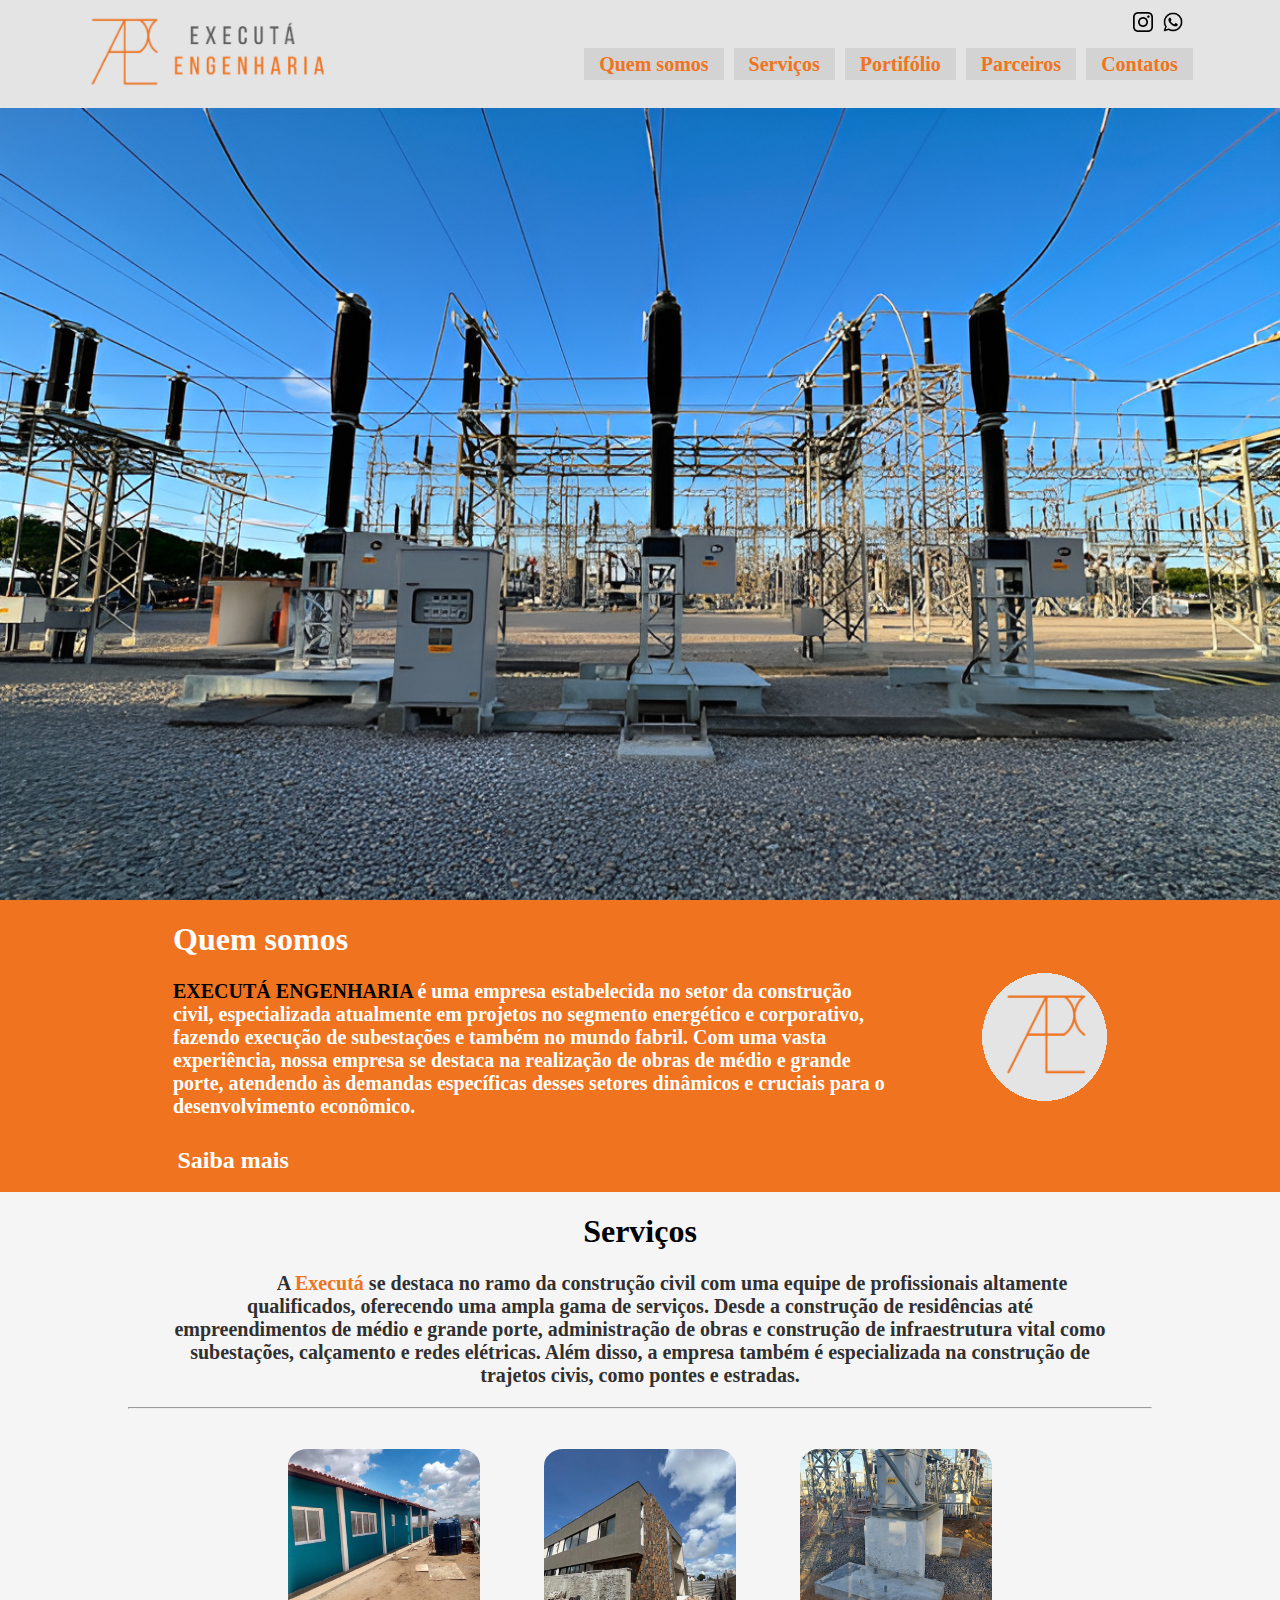
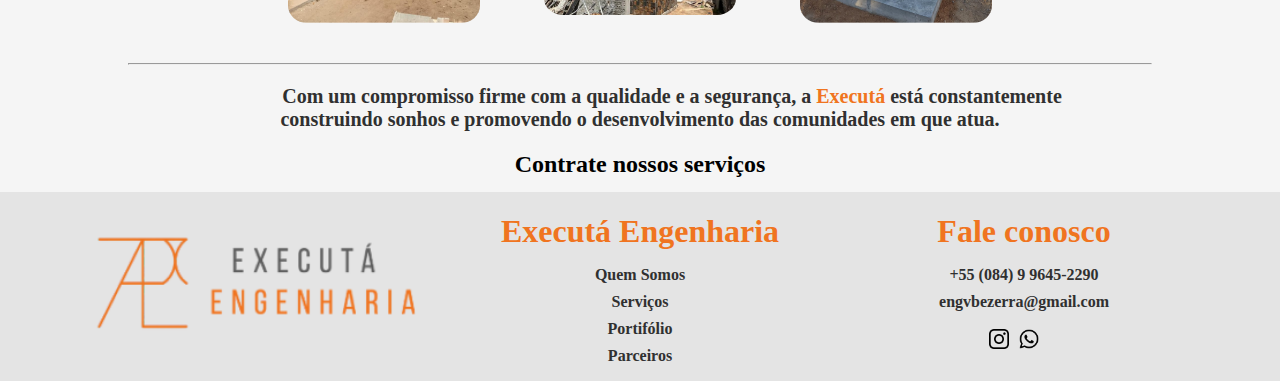
==== commit 7ee066b3: "att 23/02" ====
--- a/index.html
+++ b/index.html
@@ -52,8 +52,9 @@
         </div>
     </header>
 
-    <div>
-        <img class="big-img" src="./assets/Natal subestacao.png">
+    <div class="big-img">
+        <img class="big-img-dsk" src="./assets/Natal subestacao_out.png">
+        <img class="big-img-mob" src="./assets/img6.jpg">
     </div>
 
     <div class="quem-somos">
--- a/basic.css
+++ b/basic.css
@@ -1,4 +1,4 @@
-.big-img{
+.big-img img{
     height: 88vh;
     width: calc(100vw - (100vw - 100%));
 }
@@ -144,7 +144,7 @@
     margin-bottom: 0;
 }
 
-@media screen and (max-width: 600px) {
+@media screen and (max-width: 999px) {
     .quem-somos-paragraph{
         font-size: 1.5rem;
     }
@@ -155,6 +155,14 @@
 
     .imageDescription{
         font-size: 2rem;
+    }
+    .big-img-dsk{
+        visibility: hidden;
+        display: none;
+    }
+    .big-img-mob{
+        visibility: visible;
+        display: inline-block;
     }
 }
 
@@ -170,6 +178,15 @@
     .imageDescription{
         font-size: 1.5rem;
     }
+
+    .big-img-dsk{
+        visibility: visible;
+        display: inline-block;
+    }
+    .big-img-mob{
+        visibility: hidden;
+        display: none;
+    }
 }
 
 
--- a/commom.css
+++ b/commom.css
@@ -67,8 +67,8 @@
 }
 
 .link-ul{
-    width: 20;
-    height: 20;
+    width: 20px;
+    height: 20px;
     padding-right: 10px;
 }
 
